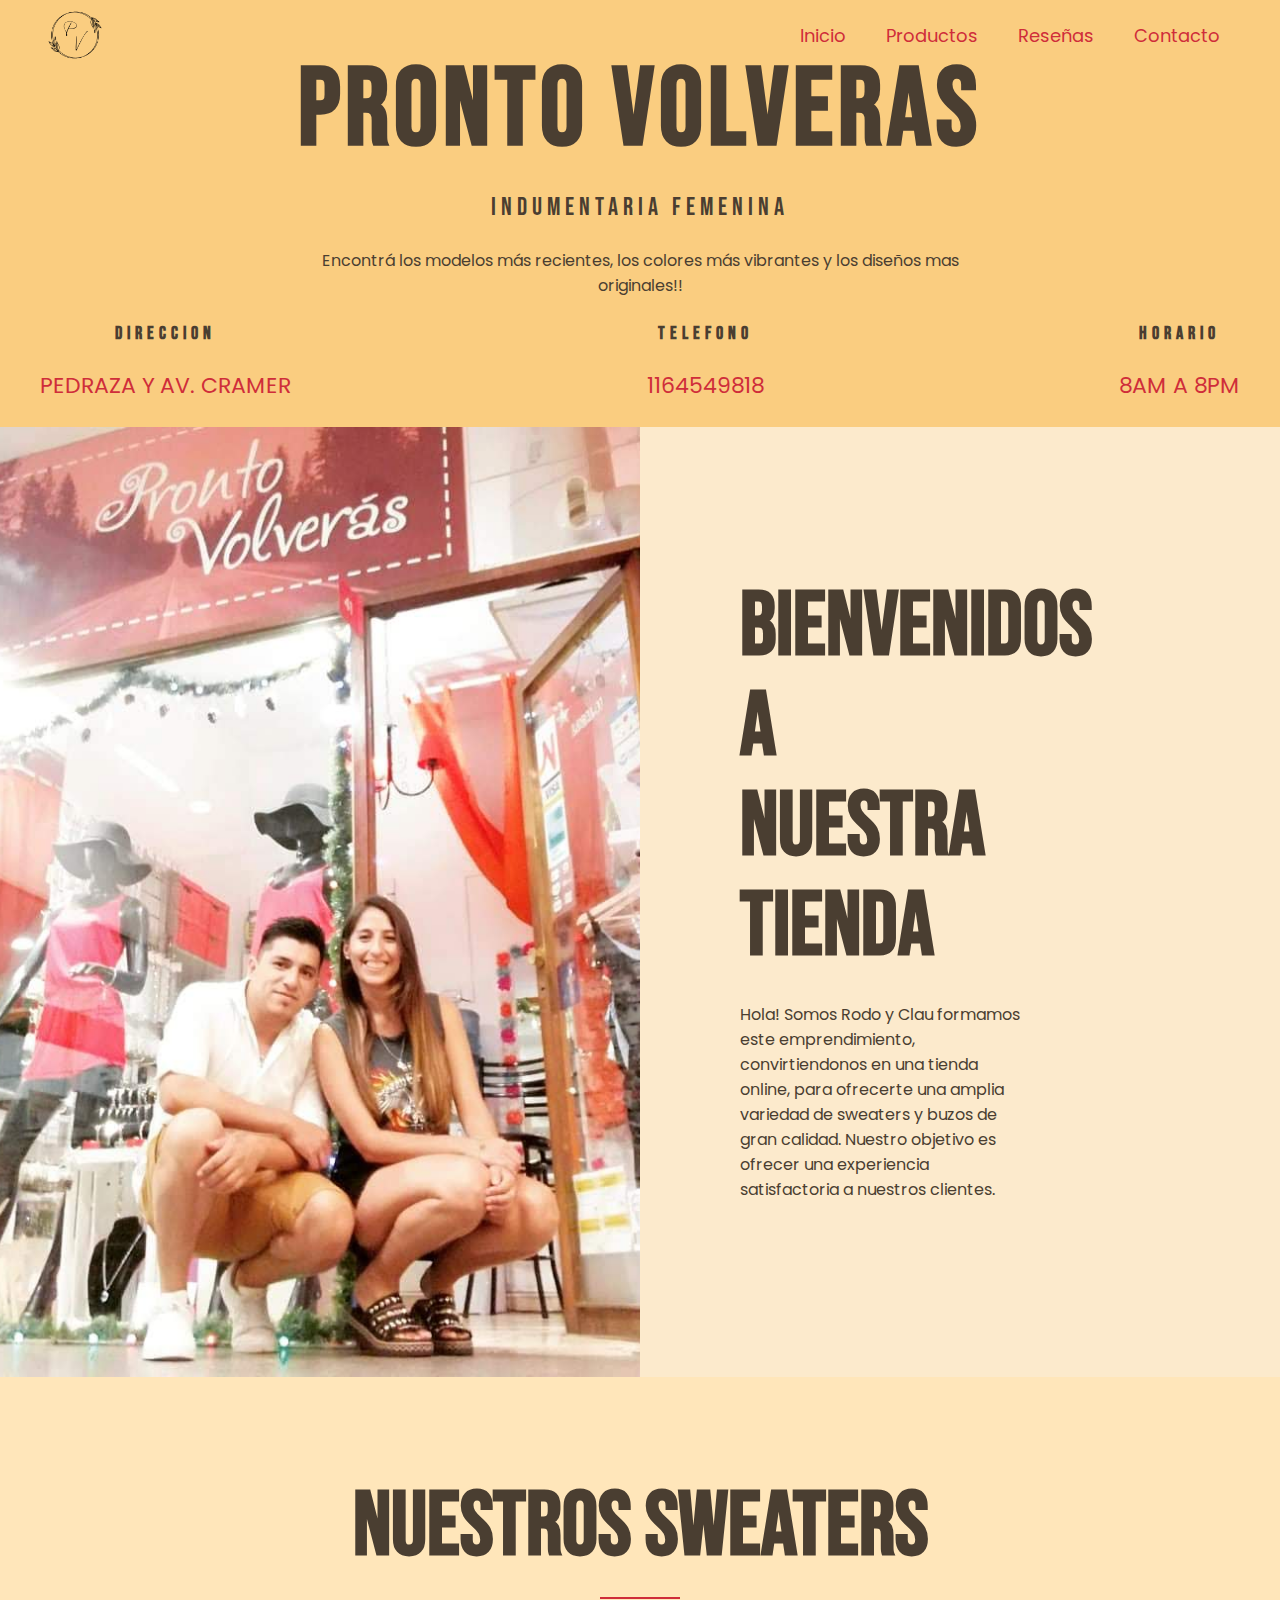
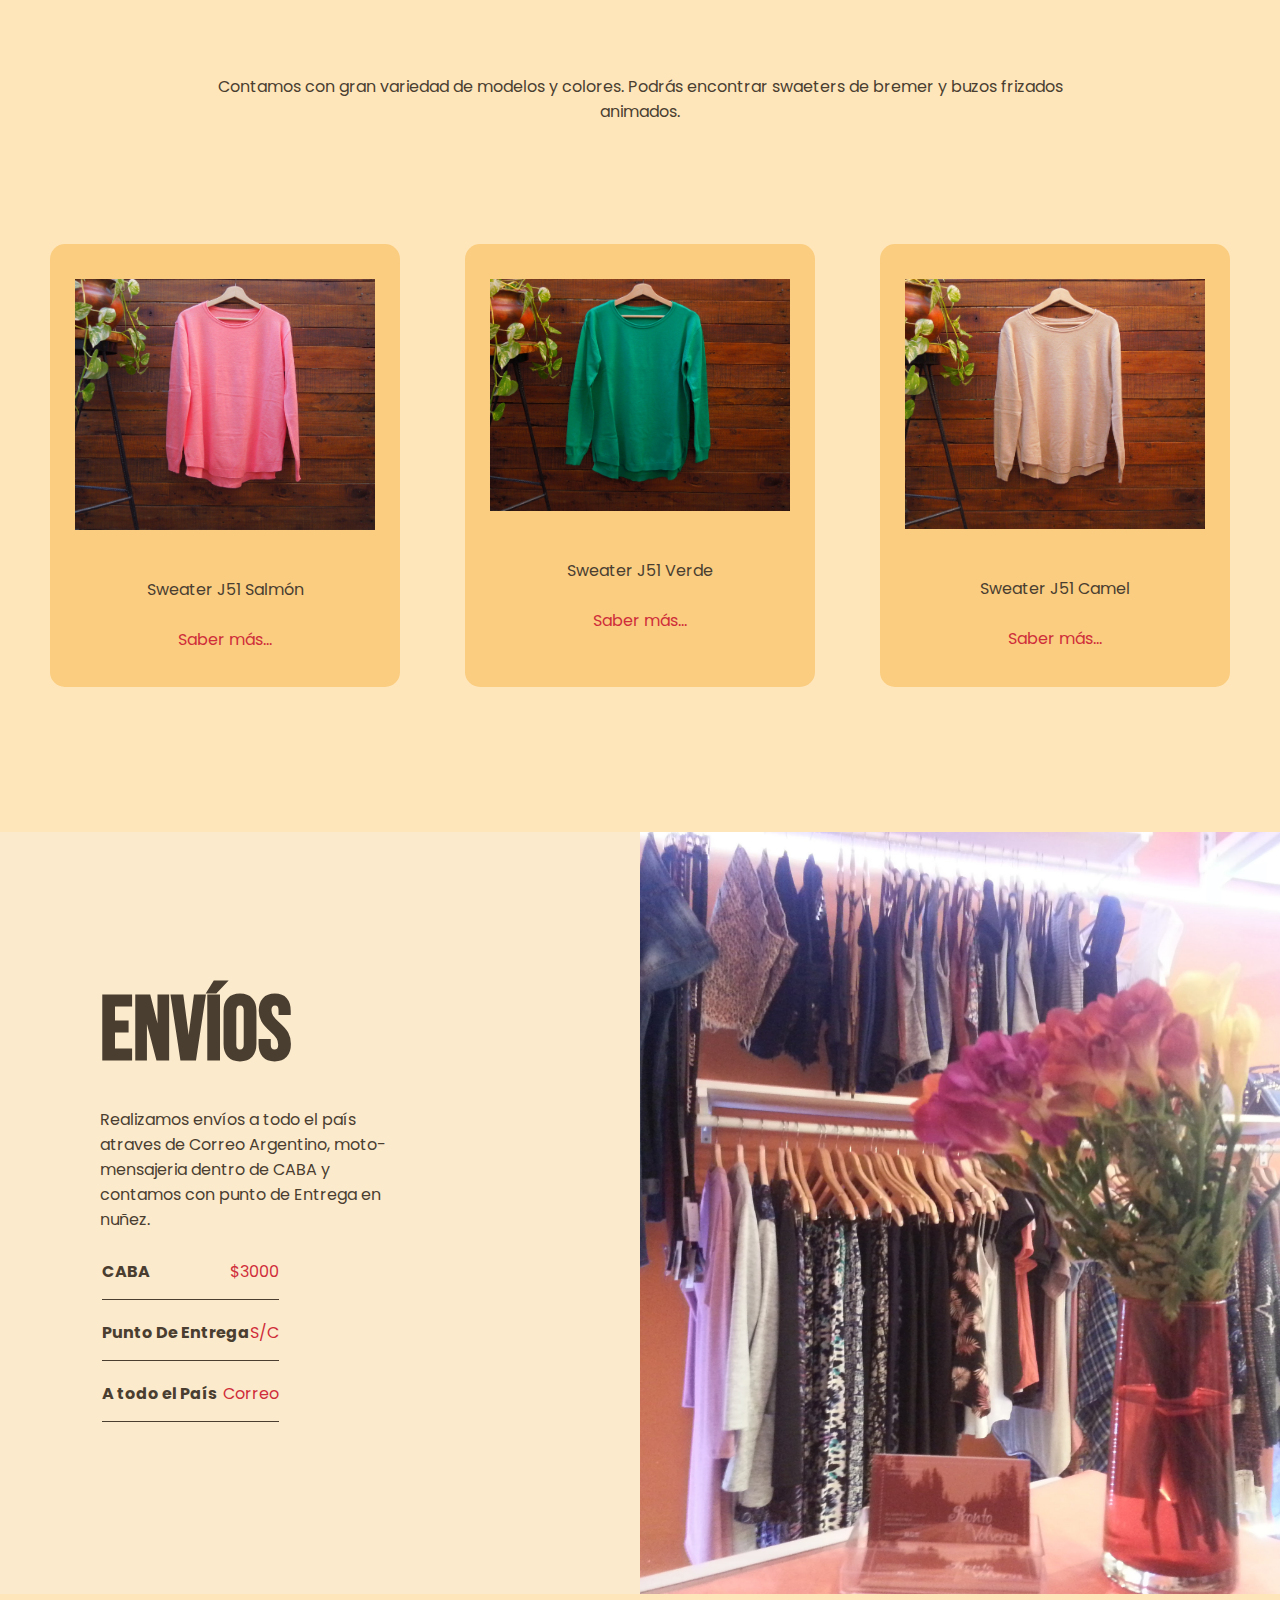
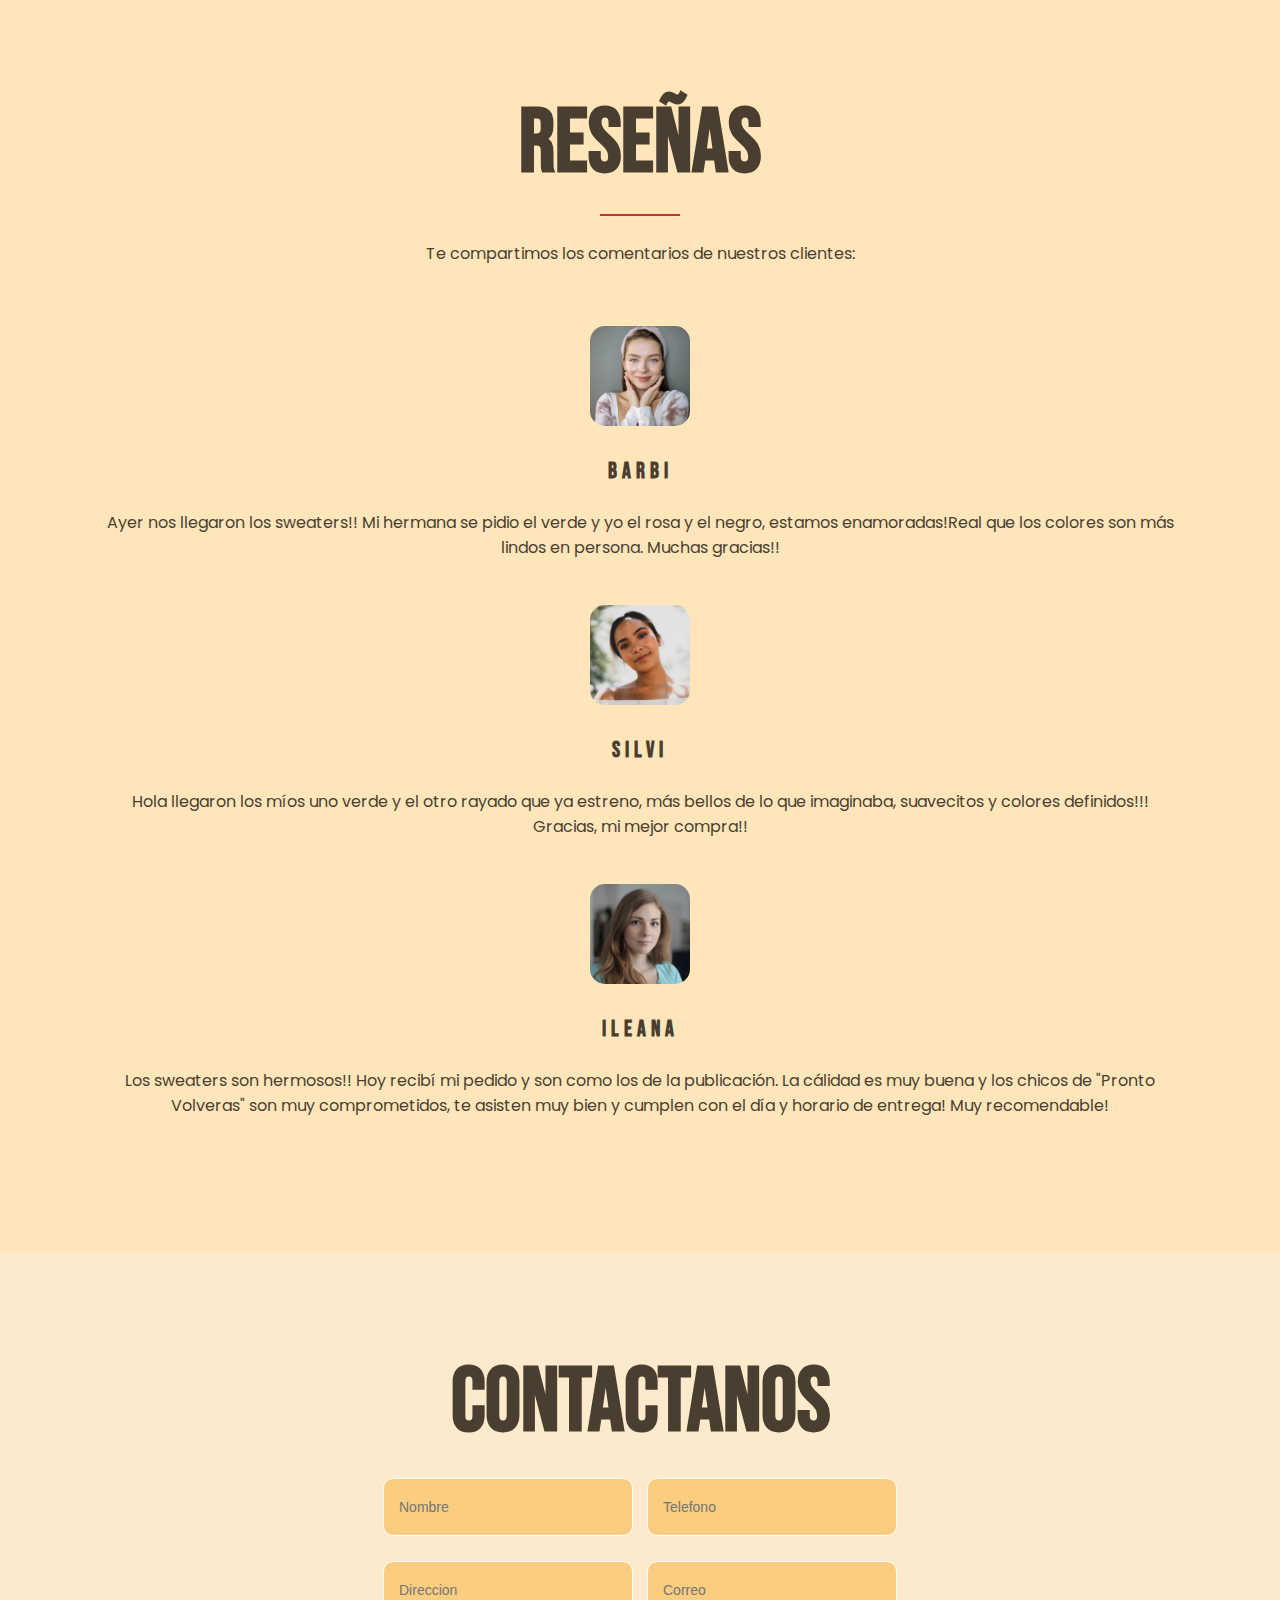
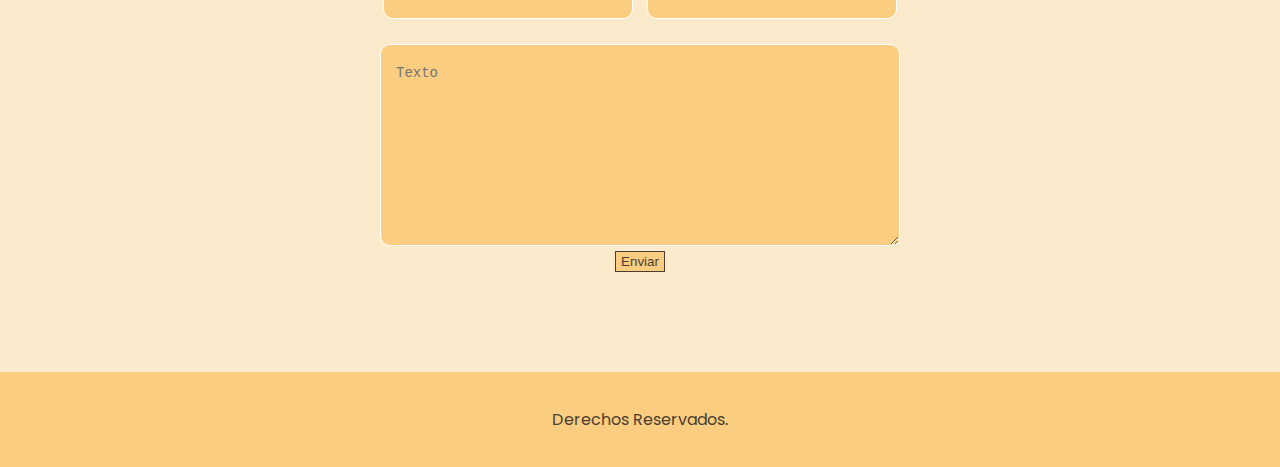
==== index.html @ 6c72e942 "inicio de proyecto" ====
<!DOCTYPE html>
<html lang="es">
<head>
    <meta charset="UTF-8">
    <meta http-equiv="X-UA-Compatible" content="IE=edge">
    <meta name="viewport" content="width=device-width, initial-scale=1.0">
    <title>Pronto Volveras Indumentaria</title>
    <link rel="stylesheet" href="style.css">
</head>
<body>
    <header class="header">
        <div class="menu container">
            <img src="./img/logo.png" width="70" class="logo" alt="logo pv"> 
            <input type="checkbox" id="menu">
            <label for="menu">
                <img src="./img/menu.png" class="menu-icono" alt="menu icono">
            </label>
            <nav class="navbar">
                <ul>
                    <li><a href="index.html">Inicio</a></li>
                    <li><a href="productos.html">Productos</a></li>
                    <li><a href="reseñas.html">Reseñas</a></li>
                    <li><a href="contacto.html">Contacto</a></li>
                </ul>
            </nav>
        </div>
        <div class="header-content container">
            <div class="header-txt">
                <h1>Pronto Volveras</h1>
                <span>Indumentaria Femenina</span>
                <p>Encontrá los modelos más recientes, 
                    los colores más vibrantes y 
                    los diseños mas originales!!
                </p>
            </div>
            <div class="header-dir">
                <div class="dir">
                    <h3>Direccion</h3>
                    <p>Pedraza y Av. Cramer</p>
                </div>
                <div class="dir">
                    <h3>Telefono</h3>
                    <p>1164549818</p>
                </div>
                <div class="dir">
                    <h3>Horario</h3>
                    <p>8am a 8pm</p>
                </div>
            </div>
        </div>
    </header>
    <section class="welcome">
        <div class="welcome-1"></div>
        <div class="welcome-2">
            <h2>Bienvenidos a Nuestra Tienda</h2>
            <p>
                Hola! Somos Rodo y Clau formamos este emprendimiento,
                convirtiendonos en una tienda online, para ofrecerte
                una amplia variedad de sweaters y buzos de gran calidad.
                Nuestro objetivo es ofrecer una experiencia satisfactoria
                a nuestros clientes.
            </p>
        </div>
    </section>
    <main class="productos container">
        <div class="productos-txt">
            <h2>Nuestros Sweaters</h2>
            <hr>
            <p>
                Contamos con gran variedad de modelos y colores.
                Podrás encontrar swaeters de bremer y buzos frizados animados.
            </p>
        </div>
        <div class="productos-group">
            <div class="productos-1">
                <img src="./img/swJ51Salmon.jpg" alt="sweater">
                <p>Sweater J51 Salmón</p>
                <a href="#">Saber más...</a>
            </div>
            <div class="productos-1">
                <img src="./img/swJ51Verde.jpg" alt="sweater">
                <p>Sweater J51 Verde</p>
                <a href="#">Saber más...</a>
            </div>
            <div class="productos-1">
                <img src="./img/swJ51Camel.jpg" alt="sweater">
                <p>Sweater J51 Camel</p>
                <a href="#">Saber más...</a>
            </div>
        </div>
    </main>
    <section class="envios">
        <div class="envios-1">
            <h2>Envíos</h2>
            <p>
                Realizamos envíos a todo el país atraves
                de Correo Argentino, moto-mensajeria dentro 
                de CABA y contamos con punto de Entrega en nuñez. 
            </p>
            <table>
                <tbody>
                    <tr>
                        <th>CABA</th>
                        <td>$3000</td>
                    </tr>
                    <tr>
                        <th>Punto De Entrega</th>
                        <td>S/C</td>
                    </tr>
                    <tr>
                        <th>A todo el País</th>
                        <td>Correo</td>
                    </tr>
                </tbody>
            </table>
        </div>
        <div class="envios-2"></div>
    </section>
    <section class="reseñas container">
        <div class="reseñas-txt">
            <h2>Reseñas</h2>
            <hr>
            <p>
                Te compartimos los comentarios de nuestros clientes:
            </p>
        </div>
        <div class="reseñas-group">
            <div class="card">
                <img src="./img/cara1.png" alt="persona">
                <h3>Barbi</h3>
                <p>
                    Ayer nos llegaron los sweaters!! Mi hermana se pidio el verde y
                    yo el rosa y el negro, estamos enamoradas!Real que los colores 
                    son más lindos en persona. Muchas gracias!!
                </p>
            </div>
            <div class="card">
                <img src="./img/cara2.png" alt="persona">
                <h3>Silvi</h3>
                <p>
                    Hola llegaron los míos uno verde y el otro rayado que ya estreno, 
                    más bellos de lo que imaginaba, suavecitos y colores definidos!!! 
                    Gracias, mi mejor compra!!
                </p>
            </div>
            <div class="card">
                <img src="./img/cara3.png" alt=""> 
                <h3>Ileana </h3>
                <p>
                    Los sweaters son hermosos!! Hoy recibí mi pedido y son como
                    los de la publicación. La cálidad es muy buena y los chicos 
                    de "Pronto Volveras" son muy comprometidos, te asisten muy bien
                    y cumplen con el día y horario de entrega! Muy recomendable!
                </p>
            </div>
        </div>
    </section>
    <footer>
        <div class="footer-form">
            <h2>Contactanos</h2>
            <form action="https://formspree.io/f/mgveybpv" method="POST">
                <div class="campo-1">
                    <input class="campo" type="text" id="nombre" name="nombre" placeholder="Nombre">
                    <input class="campo" type="number" id="telefono" name="telefono" placeholder="Telefono">
                </div>
                <div class="campo-1">
                    <input class="campo" type="text" id="direccion" name="direccion" placeholder="Direccion">
                    <input class="campo" type="email" id="correo" name="correo" placeholder="Correo">
                </div>
                <textarea class="campo" id="texto" name="texto" cols="30" rows="10" placeholder="Texto"></textarea>
                <input type="submit" value="Enviar" class="btn-1">
            </form>
        </div>
        <div class="footer-txt">
            <p>Derechos Reservados.</p>
        </div>
    </footer>
</body>
</html>
---- style.css ----
@import url('https://fonts.googleapis.com/css2?family=Poppins:wght@400;500;600;700;800&display=swap');
@import url('https://fonts.googleapis.com/css2?family=Bebas+Neue&family=Poppins&display=swap');

* {
    margin: 0;
    padding: 0;
    box-sizing: border-box;
    text-decoration: none;
    list-style: none;
}

body {
    font-family: "Poppins", serif;
    background-color: #ffe6ba;
}

.container {
    max-width: 1200px;
    margin: 0 auto;
}

.header {
    background-color:#facd80;
    display: flex;
    align-items: center;
}

.menu {
    position: absolute;
    top: 0;
    left: 0;
    right: 0;
    display: flex;
    align-items: center;
    justify-content: space-between;
    z-index: 1000;
}

.menu .navbar ul li {
    position: relative;  
    float: left;
}

.menu .navbar ul li a {
    font-size: 18px;
    padding: 20px;
    color: #cf2D3A;
    display: block;
}

.menu .navbar ul li a:hover {
    color: #232323;
}

#menu {
    display: none;
}

.menu-icono {
    width: 25px;
}

.menu label {
    cursor: pointer;
    display: none;
}

.header-txt {
    text-align: center;
    margin-top: 45px;
}

.header-txt h1, span, h3 {
    font-size: 110px;
    letter-spacing: 5px;
    text-transform: uppercase;
    font-family: "Bebas Neue", sans-serif;
    color: #4a3e31;
    margin-bottom: 15px;
}

.header-txt span {
    font-size: 25px;
}

.header-txt p {
    color: #4a3e31;
    padding: 0 250px;
    margin: 25px 0;
}

.header-dir {
    display: flex;
    justify-content: space-between;
    text-align: center;
    margin-top: 20px;
}

.dir h3 {
    font-size: 18px;
}

.dir p {
    font-size: 22px;
    color: #cf2D3A;
    text-transform: uppercase;
}

.welcome {
    display: flex;
}

.welcome-1 {
    background-image: url(./img/Nosotros.jpg);
    background-position: center center;
    background-repeat: no-repeat;
    background-size: cover;
    width: 50%;
}

.welcome-2 {
    width: 50%;
    padding: 150px 250px 150px 100px;
    background-color: #fceacc;
}

h2 {
    font-size: 90px;
    line-height: 100px;
    color: #4a3e31;
    text-transform: uppercase;
    font-family: "Bebas Neue", sans-serif;
    margin-bottom: 20px;
}

p {
    font-size: 16px;
    color: #4a3e31;
    margin: 25px 0;
}

.productos {
    padding: 100px 0;
    text-align: center;
}

.productos-txt {
    display: flex;
    flex-direction: column;
    align-items: center;
}

hr {
    border: 1px solid #cf2D3A;
    width: 80px;
}

.productos-txt p {
    padding: 50px 150px;
}

.productos-group {
    display: flex;
    justify-content: space-between;
    margin: 45px 0;
}

.productos-1 {
    background-color: #facd80;
    padding: 35px 25px;
    margin: 0 10px;
    border-radius: 15px;
}

.productos-1 img {
    width: 300px;
    margin-bottom: 15px;
}

.productos-1 a {
    color: #cf2D3A;
    font-size: 16px;
}

.envios {
    display: flex;
}

.envios-1 {
    width: 50%;
    padding: 150px 250px 150px 100px;
    background-color:  #fceacc;
}

.table {
    margin: 50px 0;
    width: 100%;
    text-align: left;
    border-collapse: collapse;
}

tr {
    display: flex;
    justify-content: space-between;
    border-bottom: 1px solid #4a3e31;
    margin-bottom: 20px;
}

th {
    color: #4a3e31;
    padding-bottom: 15px;
}

td {
    color: #cf2D3A;
}

.envios-2 {
    background-image: url(./img/localFondo.jpg);
    background-position: center center;
    background-repeat: no-repeat;
    background-size: cover;
    width: 50%;
}

.reseñas {
    padding: 100px 0;
    text-align: center;
}

.reseñas-txt {
    display: flex;
    flex-direction: column;
    align-items: center;
    text-align: center;
    margin-bottom: 25px;
}
.reseñas-group {
    display: grid;
    grid-template-columns: repeat(auto-fit, 250px 1fr);
    gap: 20px;
    padding: 10px;
}
.card {
    text-align: center;
} 
.card img {
    width: 100px;
    border-radius: 15px;
    margin-bottom: 25px;
}
.card h3 {
    font-size: 22px;
}

.card p {
    padding: 0 50px;
}

.card a {
    color: #cf2D3A;
} 

.footer-form {
    text-align: center;
    padding: 100px 0; 
    background-color:  #fceacc;
}

.footer-form h2 {
    text-align: center;
}

form {
    display: flex;
    flex-direction: column;
    align-items: center;
}

.campo-1 {
    margin-bottom: 15px;
}

.campo {
    margin: 5px;
    padding: 20px 15px;
    width: 250px;
    background-color: #facd80;
    border: 1px solid #ffffff;
    outline: none;
    border-radius: 10px;
    color: #4a3e31;
    font-size: 14px;
}

textarea {
    width: 520px !important;
}
.btn-1 {
    background-color: #facd80;
    color: #4a3e31;
    padding: 2px 5px;
    border: 1px solid #4a3e31; 
}

.footer-txt {
    text-align: center;
    padding: 10px;
    background-color: #facd80;
}

.section-dir {
    max-width: 1200px;
    margin: 0 auto;
    text-align: center;
    margin-top: 80px;
}

.productos-group2 {
    display: flex;
    justify-content: space-between;
    margin: 45px 0;
}

.productos-2 {
    background-color: #facd80;
    padding: 35px 25px;
    margin: 0 10px;
    border-radius: 15px;
}

.productos-2 img {
    width: 300px;
    margin-bottom: 15px;
}

.productos-2 a {
    color: #cf2D3A;
    font-size: 16px;
}

@media(max-width:991px) {
    .menu {
        padding: 20px;
    }

    .menu label {
        display: initial;
    }
    .menu .navbar {
        position: absolute;
        top: 100%;
        left: 0;
        right: 0;
        background-color: #fceacc;
        display: none;
    }
    .menu .navbar ul li {
        width: 100%;
    } 

    #menu:checked ~ .navbar {
        display: initial; 
    }
    .header {
        min-height: 0;
    }

    .header-content {
        padding: 80px 30px 50px 30px;
    }

    .header-txt {
        margin-bottom: 15px;
    }
    .header-txt h1 {
        font-size: 90px;
    }
    .header-txt p {
        padding: 0;
        margin: 15px 0;
    }
    .header-dir {
        flex-direction: column;
    }
    .dir p {
        font-size: 18px;
    }
    .welcome {
        flex-direction: column;
    }
    .welcome-1 {
        display: none;
    }
    .welcome-2 {
        width: 100%;
        padding: 30px;
        text-align: center;
    }
    h2 {
        font-size: 70px;
        line-height: 80px;
    }
    p {
        margin: 15px 0;
    }
    .productos {
        padding: 30px;
    }
    .productos-txt p {
        padding: 0;
    }
    .productos-group {
        flex-direction: column;
        margin: 0;
    }
    .productos-1 {
        margin: 0 0 20px 0;
    }
    .envios {
        flex-direction: column;
    }
    .envios-1 {
        width: 100%;
        padding: 30px;
        text-align: center;
    }
    table {
        margin: 25px 0 0 0;
    }
    .envios-2 {
        display: none;
    }
    .reseñas {
        padding: 30px;
    }
    .reseñas-group {
        flex-direction: column;
        margin-bottom: 0;
    }
    .card {
        margin-bottom: 25px;
    }
    .footer-form {
        padding: 30px;
    }
    textarea {
        width: 250px !important;
    }
}
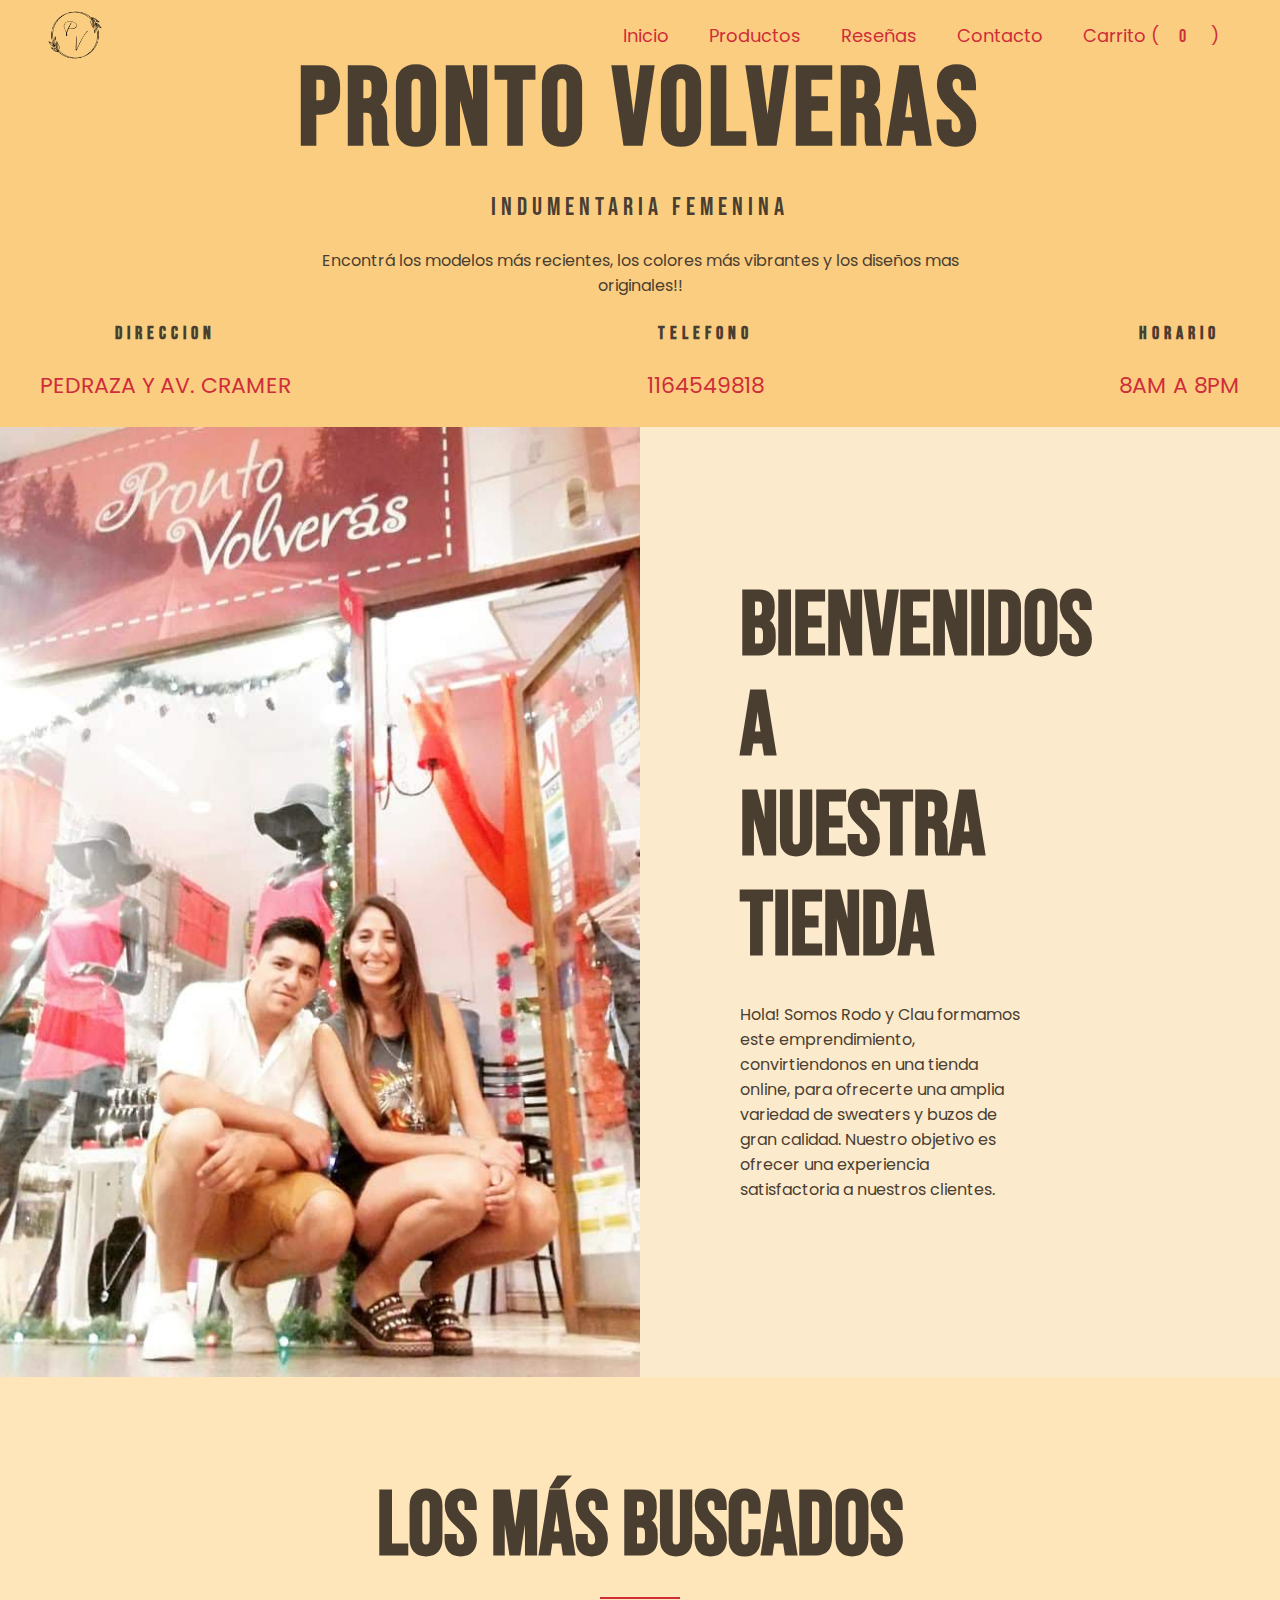
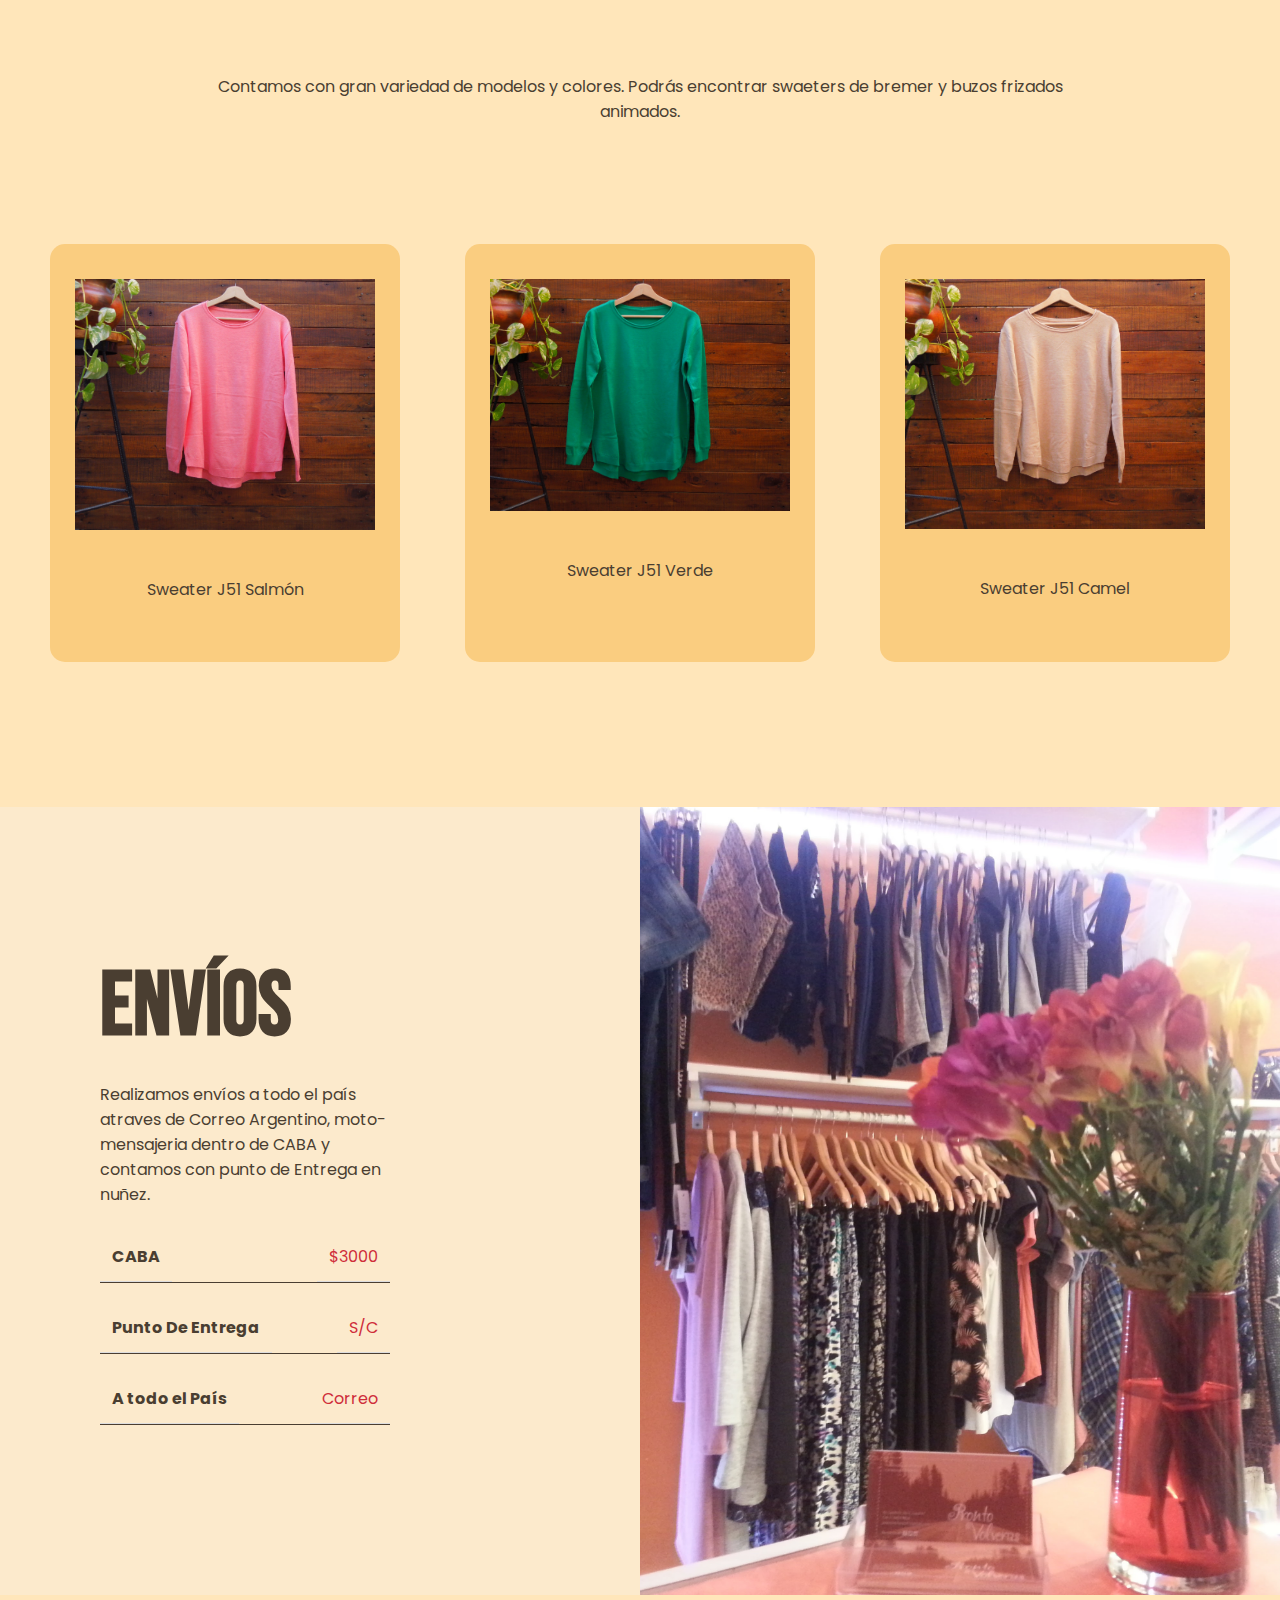
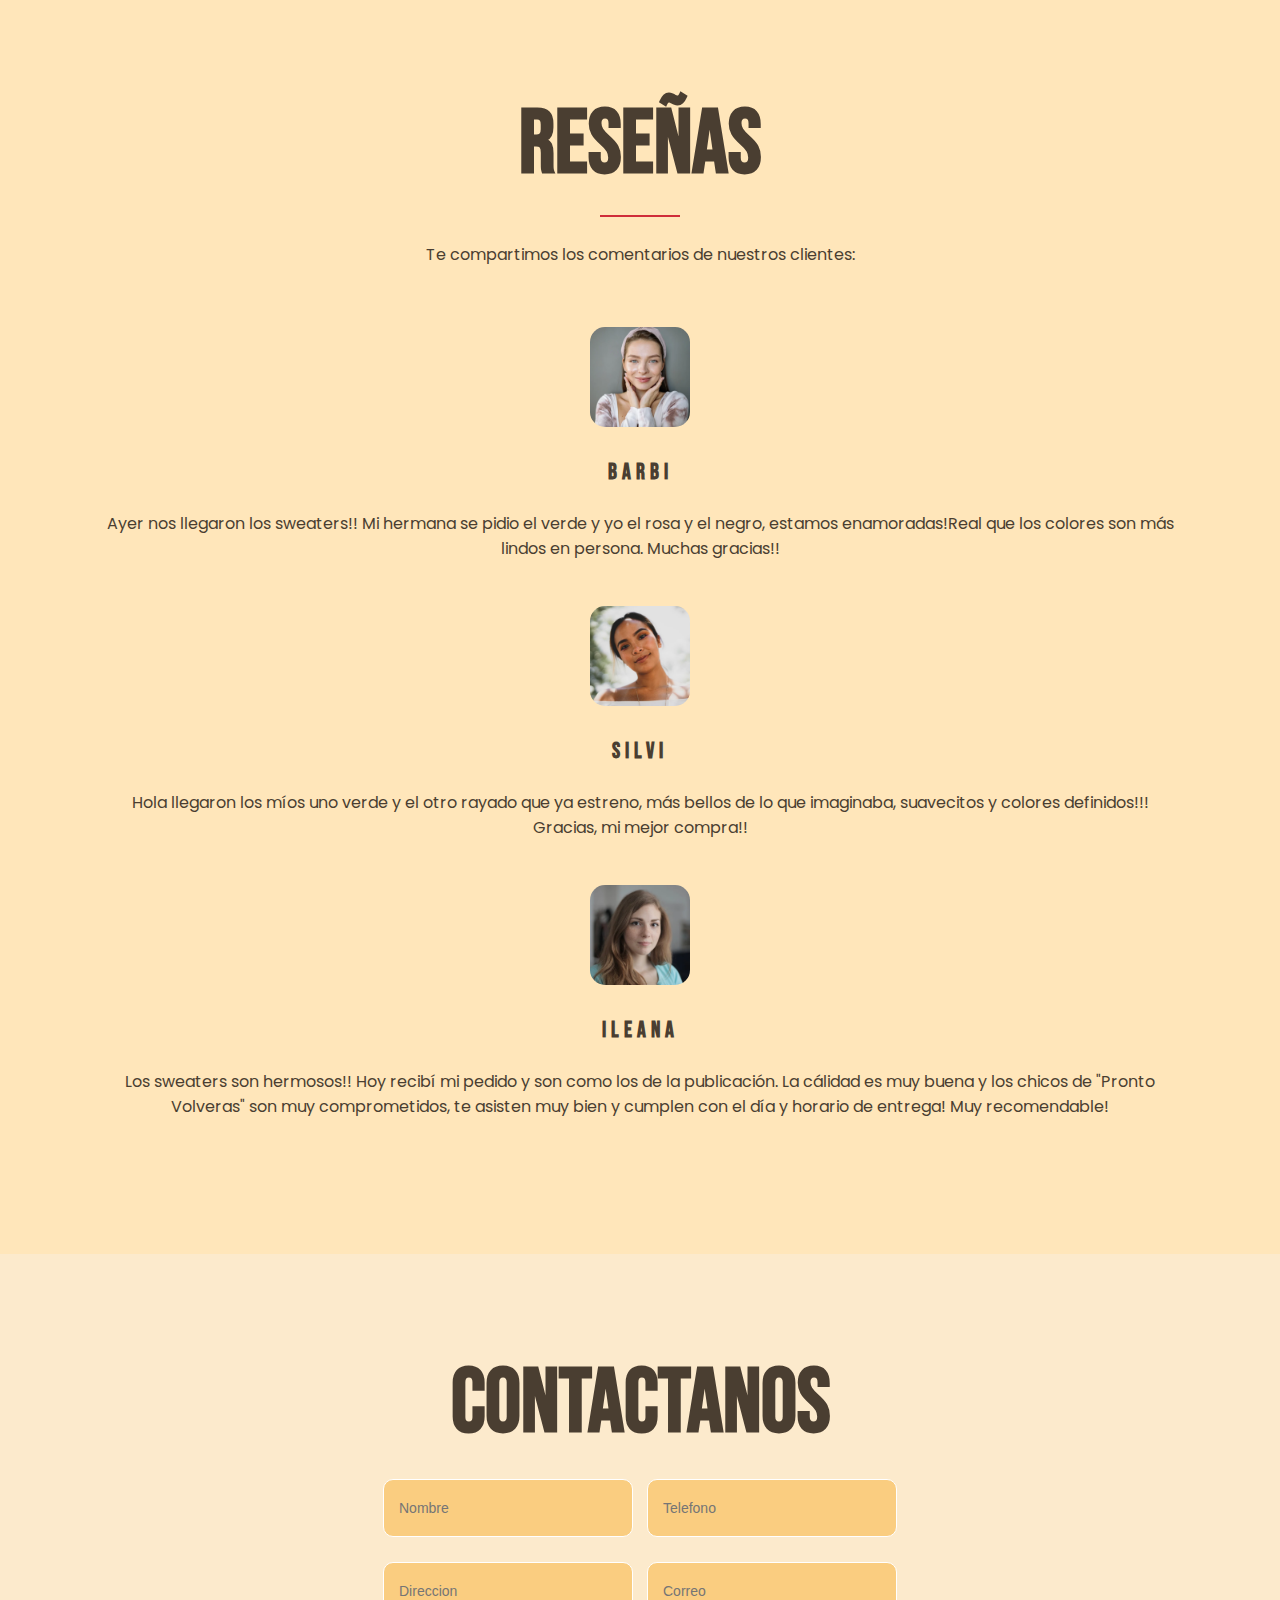
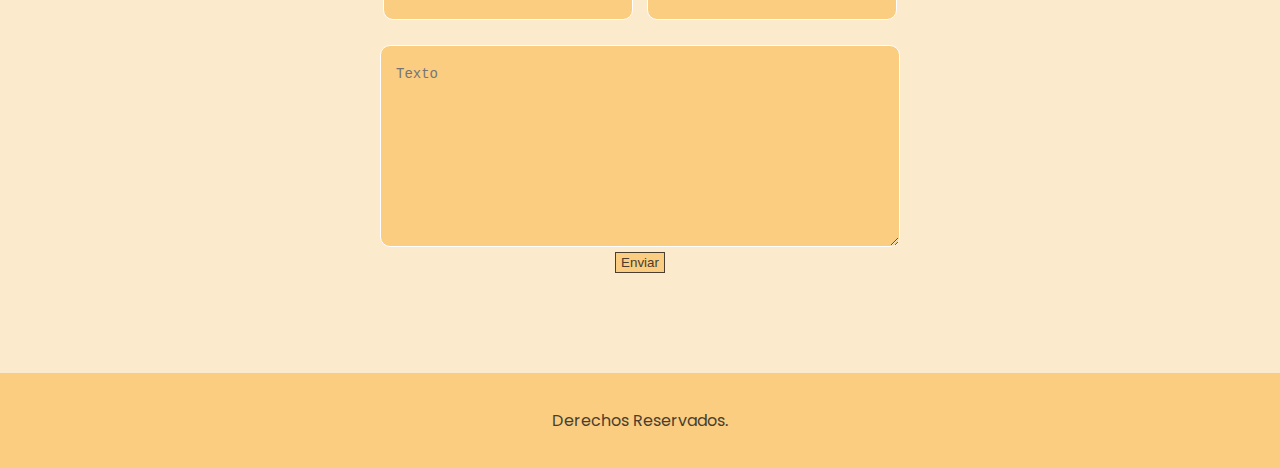
==== commit 3f7272d5: "entrega de proyecto final" ====
--- a/index.html
+++ b/index.html
@@ -21,9 +21,11 @@
                     <li><a href="productos.html">Productos</a></li>
                     <li><a href="reseñas.html">Reseñas</a></li>
                     <li><a href="contacto.html">Contacto</a></li>
+                    <li><a href="#">Carrito (<span id="contadorCarrito">0</span>)</a></li>
                 </ul>
             </nav>
         </div>
+        
         <div class="header-content container">
             <div class="header-txt">
                 <h1>Pronto Volveras</h1>
@@ -64,7 +66,7 @@
     </section>
     <main class="productos container">
         <div class="productos-txt">
-            <h2>Nuestros Sweaters</h2>
+            <h2>Los más buscados</h2>
             <hr>
             <p>
                 Contamos con gran variedad de modelos y colores.
@@ -75,17 +77,14 @@
             <div class="productos-1">
                 <img src="./img/swJ51Salmon.jpg" alt="sweater">
                 <p>Sweater J51 Salmón</p>
-                <a href="#">Saber más...</a>
             </div>
             <div class="productos-1">
                 <img src="./img/swJ51Verde.jpg" alt="sweater">
                 <p>Sweater J51 Verde</p>
-                <a href="#">Saber más...</a>
             </div>
             <div class="productos-1">
                 <img src="./img/swJ51Camel.jpg" alt="sweater">
                 <p>Sweater J51 Camel</p>
-                <a href="#">Saber más...</a>
             </div>
         </div>
     </main>
@@ -161,6 +160,7 @@
             <form action="https://formspree.io/f/mgveybpv" method="POST">
                 <div class="campo-1">
                     <input class="campo" type="text" id="nombre" name="nombre" placeholder="Nombre">
+                    <span class="error" id="error-nombre"></span>
                     <input class="campo" type="number" id="telefono" name="telefono" placeholder="Telefono">
                 </div>
                 <div class="campo-1">
@@ -175,5 +175,6 @@
             <p>Derechos Reservados.</p>
         </div>
     </footer>
+    <script src="script.js"></script>
 </body>
 </html>--- a/style.css
+++ b/style.css
@@ -175,11 +175,6 @@
 .productos-1 img {
     width: 300px;
     margin-bottom: 15px;
-}
-
-.productos-1 a {
-    color: #cf2D3A;
-    font-size: 16px;
 }
 
 .envios {
@@ -337,6 +332,156 @@
 .productos-2 a {
     color: #cf2D3A;
     font-size: 16px;
+} 
+
+#error-nombre {
+    font-size: 18px;
+    color: #cf2D3A;
+}
+
+.section-carrito-container {
+    max-width: 800px;
+    margin: auto; 
+    margin-top: 80px;
+    background: #facd80;
+    padding: 20px;
+    border-radius: 8px;
+    box-shadow: 0 2px 10px rgba(0, 0, 0, 0.1);
+}
+table {
+    width: 100%;
+    border-collapse: collapse;
+    margin-top: 20px;
+}
+th, td {
+    padding: 12px;
+    text-align: left;
+    border-bottom: 1px solid #ddd;
+}
+th {
+    background-color: #fceacc;
+}
+.total {
+    font-weight: bold;
+    font-size: 1.2em;
+    margin-top: 20px;
+}
+.button {
+    margin-top: 20px;
+    padding: 10px 15px;
+    background-color:#4a3e31;
+    color: white;
+    border: none;
+    border-radius: 5px;
+    cursor: pointer;
+}
+.button:hover {
+    background-color: #cf2D3A;
+}
+
+.listaProductos-txt {
+    padding: 100px 0;
+    text-align: center;
+}
+
+.listaProductos-txt {
+    display: flex;
+    flex-direction: column;
+    align-items: center;
+    text-align: center;
+    margin-bottom: 25px;
+}
+
+#productos {
+    margin-top: 40px;
+}
+.producto {
+    border: 1px solid #4a3e31;
+    padding: 1px;
+    margin: 10px 0;
+}
+button {
+    background-color: #4a3e31;
+    color: white;
+    border: none;
+    padding: 10px;
+    cursor: pointer;
+    border-radius: 5px;
+}
+button:hover {
+    background-color: #cf2D3A;
+}
+
+.ul .li{
+    font-size: 18px;
+    padding: 20px;
+    color: #cf2D3A;
+}
+#contadorCarrito {
+    font-size: 18px;
+    padding: 20px;
+    color: #cf2D3A;
+}
+
+#carritoContainer {
+    background-color: #facd80;
+    border: 1px solid #ddd;
+    border-radius: 8px;
+    padding: 20px;
+    margin-top: 20px;
+}
+
+#carrito {
+    max-height: 300px;
+    overflow-y: auto;
+    margin-bottom: 20px;
+}
+
+#carrito p {
+    display: flex;
+    justify-content: space-between;
+    align-items: center;
+    padding: 10px;
+    border-bottom: 1px solid #eee;
+}
+
+#carrito input[type="number"] {
+    width: 50px;
+    margin-left: 10px;
+}
+
+button {
+    background-color: #ff4c4c;
+    color: white;
+    border: none;
+    border-radius: 5px;
+    padding: 5px 10px;
+    cursor: pointer;
+}
+
+button:hover {
+    background-color: #e63939;
+}
+
+#totalCarrito {
+    font-weight: bold;
+    font-size: 1.2em;
+} 
+
+#botonPagar {
+    background-color: #ff4c4c; 
+    color: white;
+    border: none;
+    border-radius: 5px;
+    padding: 10px 15px;
+    font-size: 1em;
+    cursor: pointer;
+    transition: background-color 0.3s;
+    margin-top: 10px;
+}
+
+#botonPagar:hover {
+    background-color: #e63939; 
 }
 
 @media(max-width:991px) {
@@ -447,4 +592,16 @@
     textarea {
         width: 250px !important;
     }
+    #carritoContainer {
+        padding: 10px;
+    }
+    
+    #carrito p {
+        flex-direction: column;
+        align-items: flex-start;
+    }
+    
+    #carrito input[type="number"] {
+        margin-top: 5px;
+    }
 }